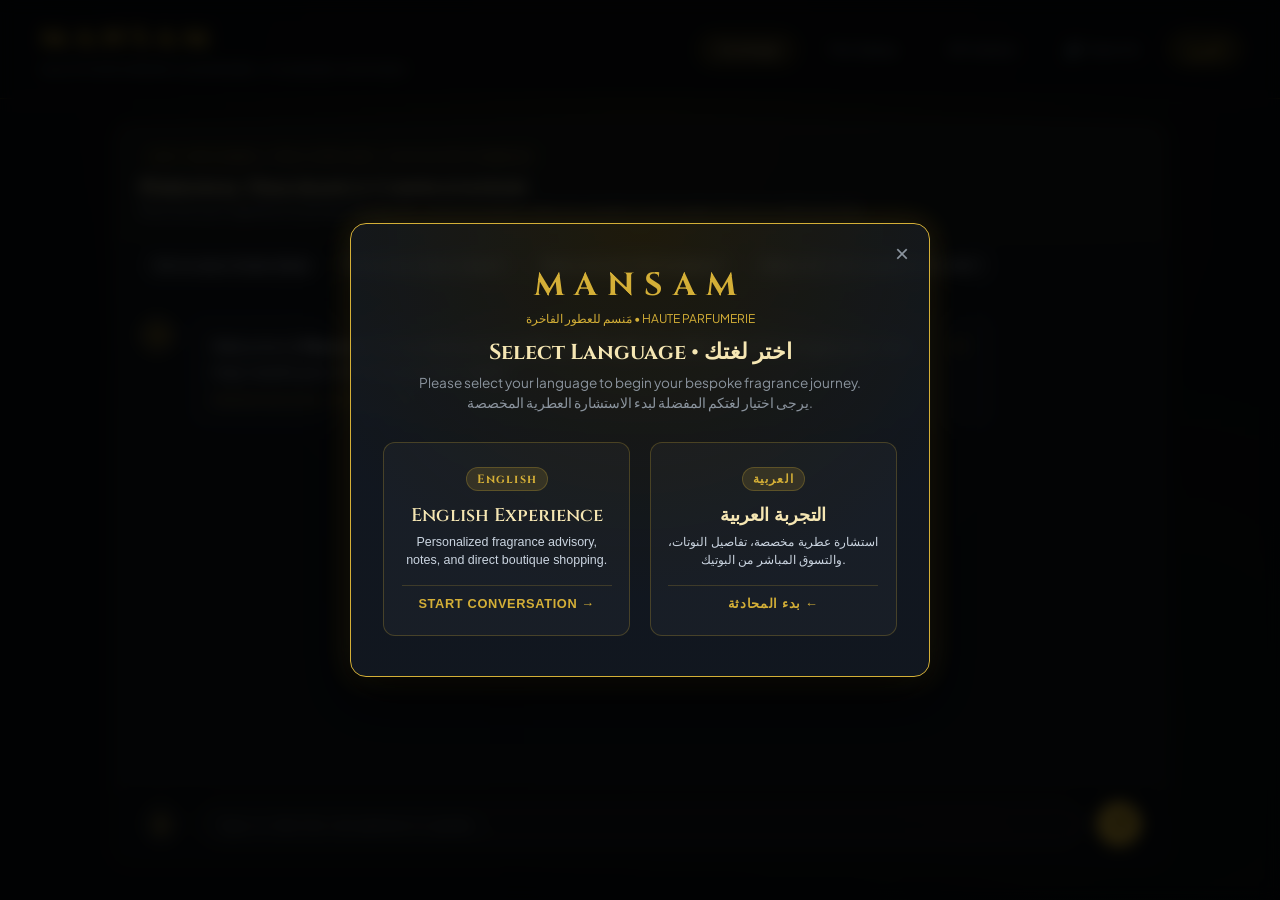
==== static/index.html @ 5ae3437b "Initial commit: Mansam Luxury Fragrance RAG Concierge Suite with OpenRouter, Voice/Text audio, Chrom" ====
<!DOCTYPE html>
<html lang="en" dir="ltr">
<head>
    <meta charset="UTF-8">
    <meta name="viewport" content="width=device-width, initial-scale=1.0">
    <title>MANSAM — Luxury AI Fragrance Concierge | مَنسم</title>
    <link rel="preconnect" href="https://fonts.googleapis.com">
    <link rel="preconnect" href="https://fonts.gstatic.com" crossorigin>
    <link href="https://fonts.googleapis.com/css2?family=Cinzel:wght@400;600;700&family=Amiri:wght@400;700&family=Plus+Jakarta+Sans:wght@300;400;500;600&display=swap" rel="stylesheet">
    <link rel="stylesheet" href="/static/styles.css">
</head>
<body>
    <div class="app-background"></div>

    <header class="luxury-header">
        <div class="brand-container">
            <h1 class="brand-title">MANSAM</h1>
            <span class="brand-subtitle" id="brandTagline">Haute Parfumerie Saudienne • Founded in Riyadh</span>
        </div>

        <div class="header-actions">
            <button class="nav-tab active" id="tabChat" onclick="switchView('chat')">Concierge</button>
            <button class="nav-tab" id="tabGalaxy" onclick="switchView('galaxy')">The Galaxy</button>
            <button class="nav-tab" id="tabAdvisor" onclick="openTicketModal()">VIP Advisor</button>
            <button class="nav-tab audio-toggle-btn" id="audioToggle" onclick="toggleAudio()" title="Toggle Voice Responses">
                <span id="audioIcon">🔊</span> <span id="audioLabel">Voice On</span>
            </button>
            <button class="lang-toggle-btn" id="langToggle" onclick="toggleLanguage()">العربية</button>
        </div>
    </header>

    <main class="main-container">
        <!-- CHAT VIEW -->
        <section class="view-panel active" id="chatView">
            <div class="chat-wrapper">
                <div class="chat-banner">
                    <div class="banner-badge">SSOT Grounded • IFRA Compliant • Voice & Text Enabled</div>
                    <h2 class="banner-heading" id="chatHeading">Personal Fragrance Consultation</h2>
                    <p class="banner-sub" id="chatSub">Discover your signature scent guided by 9th-century Arabian olfactory wisdom and modern French craftsmanship.</p>
                </div>

                <div class="quick-suggestions" id="suggestionsContainer">
                    <button class="chip" onclick="sendQuickPrompt(this)">Tell me about Shatha Biladi</button>
                    <button class="chip" onclick="sendQuickPrompt(this)">What is the Galaxy system?</button>
                    <button class="chip" onclick="sendQuickPrompt(this)">Where are your KSA boutiques?</button>
                    <button class="chip" onclick="sendQuickPrompt(this)">What is the 12ml complimentary offer?</button>
                </div>

                <div class="chat-messages" id="chatMessages">
                    <div class="message bot-message">
                        <div class="msg-avatar">M</div>
                        <div class="msg-content">
                            <div class="msg-header-row">
                                <p id="welcomeMsg">Welcome to <strong>Mansam</strong>. It is my pleasure to guide you through our collection of fine fragrances. How may I assist your olfactory journey today?</p>
                                <button class="speak-btn" onclick="speakMessage(this)" title="Listen to audio">
                                    <svg width="16" height="16" viewBox="0 0 24 24" fill="none" stroke="currentColor" stroke-width="2">
                                        <polygon points="11 5 6 9 2 9 2 15 6 15 11 19 11 5"></polygon>
                                        <path d="M15.54 8.46a5 5 0 0 1 0 7.07"></path>
                                        <path d="M19.07 4.93a10 10 0 0 1 0 14.14"></path>
                                    </svg>
                                </button>
                            </div>
                            <span class="msg-meta">Mansam Advisor • Verified SSOT</span>
                        </div>
                    </div>
                </div>

                <!-- Live Voice Recording Wave Indicator -->
                <div class="voice-indicator" id="voiceIndicator" style="display:none;">
                    <div class="voice-wave">
                        <span></span><span></span><span></span><span></span><span></span>
                    </div>
                    <span id="voiceStatusText">Listening to your voice command... Speak now</span>
                    <button class="cancel-voice-btn" onclick="stopVoiceRecording()">&times;</button>
                </div>

                <div class="chat-input-container">
                    <button class="voice-btn" id="voiceBtn" onclick="toggleVoiceRecording()" title="Speak Voice Command">
                        <svg class="mic-icon" width="20" height="20" viewBox="0 0 24 24" fill="none" stroke="currentColor" stroke-width="2">
                            <path d="M12 1a3 3 0 0 0-3 3v8a3 3 0 0 0 6 0V4a3 3 0 0 0-3-3z"></path>
                            <path d="M19 10v2a7 7 0 0 1-14 0v-2"></path>
                            <line x1="12" y1="19" x2="12" y2="23"></line>
                            <line x1="8" y1="23" x2="16" y2="23"></line>
                        </svg>
                    </button>
                    <input type="text" id="userInput" placeholder="Type or click the microphone to speak..." onkeypress="handleKeyPress(event)">
                    <button class="send-btn" id="sendBtn" onclick="sendMessage()" title="Send Message">
                        <svg width="20" height="20" viewBox="0 0 24 24" fill="none" stroke="currentColor" stroke-width="2">
                            <path d="M22 2L11 13M22 2l-7 20-4-9-9-4 20-7z"/>
                        </svg>
                    </button>
                </div>
            </div>
        </section>

        <!-- THE GALAXY VIEW -->
        <section class="view-panel" id="galaxyView">
            <div class="galaxy-wrapper">
                <div class="galaxy-header">
                    <span class="gold-badge">Al-Kindi 9th-Century Lore</span>
                    <h2 class="galaxy-title" id="galaxyTitle">The Mansam Galaxy (7 Emotional Dimensions)</h2>
                    <p class="galaxy-desc" id="galaxyDesc">In Kitab Kimiya' al-'Itr, Abu Yusuf Al-Kindi demonstrated that aromatic compounds elicit specific emotional responses. Select a mood below to explore its matching creations.</p>
                </div>

                <div class="galaxy-grid" id="galaxyGrid">
                    <!-- Loaded dynamically via JS -->
                </div>
            </div>
        </section>
    </main>

    <!-- LANGUAGE SELECTION MODAL (INITIAL GATE) -->
    <div class="modal-overlay active" id="langSelectModal">
        <div class="modal-card lang-modal-card">
            <button class="modal-close" onclick="closeLangModal()" title="Close">&times;</button>
            <div class="lang-modal-logo">MANSAM</div>
            <div class="modal-badge">مَنسم للعطور الفاخرة • Haute Parfumerie</div>
            <h3 class="lang-modal-title">Select Language • اختر لغتك</h3>
            <p class="lang-modal-sub">Please select your language to begin your bespoke fragrance journey.<br>يرجى اختيار لغتكم المفضلة لبدء الاستشارة العطرية المخصصة.</p>
            
            <div class="lang-options-grid">
                <button class="lang-card-btn" onclick="selectLanguage('en')">
                    <div class="lang-card-badge">English</div>
                    <div class="lang-card-title">English Experience</div>
                    <div class="lang-card-desc">Personalized fragrance advisory, notes, and direct boutique shopping.</div>
                    <span class="lang-card-action">Start Conversation &rarr;</span>
                </button>

                <button class="lang-card-btn" onclick="selectLanguage('ar')">
                    <div class="lang-card-badge">العربية</div>
                    <div class="lang-card-title">التجربة العربية</div>
                    <div class="lang-card-desc">استشارة عطرية مخصصة، تفاصيل النوتات، والتسوق المباشر من البوتيك.</div>
                    <span class="lang-card-action">بدء المحادثة &larr;</span>
                </button>
            </div>
        </div>
    </div>

    <!-- VIP TICKET MODAL -->
    <div class="modal-overlay" id="ticketModal">
        <div class="modal-card">
            <button class="modal-close" onclick="closeTicketModal()">&times;</button>
            <div class="modal-badge">Direct Boutique Concierge</div>
            <h3 class="modal-title" id="modalTitle">Request VIP Advisor Callback</h3>
            <p class="modal-desc" id="modalDesc">Receive personalized consultation from our fragrance master within 48 hours or connect instantly via WhatsApp.</p>
            
            <form id="ticketForm" onsubmit="submitTicket(event)">
                <div class="form-group">
                    <label id="lblFullName">Full Name</label>
                    <input type="text" id="custName" required placeholder="e.g. Faisal Al-Saud">
                </div>
                <div class="form-group">
                    <label id="lblPhone">Phone / WhatsApp</label>
                    <input type="tel" id="custPhone" required placeholder="+966 5x xxx xxxx">
                </div>
                <div class="form-group">
                    <label id="lblCity">City / Boutique Preference</label>
                    <input type="text" id="custCity" placeholder="Riyadh, Jeddah, Makkah, Madinah...">
                </div>
                <button type="submit" class="submit-ticket-btn" id="btnSubmitTicket">Generate VIP Ticket</button>
            </form>

            <div class="ticket-result" id="ticketResult" style="display:none;">
                <p class="ticket-id" id="resultTicketId">TICK-XXXXXX</p>
                <a href="#" class="wa-action-btn" id="resultWaLink" target="_blank">Open Official WhatsApp Concierge</a>
            </div>
        </div>
    </div>

    <script src="/static/app.js"></script>
</body>
</html>
---- static/styles.css ----
:root {
    --bg-dark: #090c10;
    --bg-card: rgba(18, 24, 33, 0.75);
    --bg-card-hover: rgba(26, 35, 48, 0.85);
    --border-gold: rgba(212, 175, 55, 0.25);
    --border-gold-bright: #d4af37;
    --gold: #d4af37;
    --gold-light: #f5e6b3;
    --gold-glow: rgba(212, 175, 55, 0.15);
    --text-main: #f0f3f6;
    --text-muted: #8b949e;
    --font-heading: 'Cinzel', serif;
    --font-arabic: 'Amiri', serif;
    --font-body: 'Plus Jakarta Sans', sans-serif;
}

* {
    box-sizing: border-box;
    margin: 0;
    padding: 0;
    transition: all 0.25s ease;
}

body {
    background-color: var(--bg-dark);
    color: var(--text-main);
    font-family: var(--font-body);
    min-height: 100vh;
    display: flex;
    flex-direction: column;
    overflow-x: hidden;
}

body[dir="rtl"] {
    font-family: var(--font-arabic), var(--font-body);
}

.app-background {
    position: fixed;
    top: 0;
    left: 0;
    width: 100vw;
    height: 100vh;
    background: radial-gradient(circle at 50% 10%, rgba(212, 175, 55, 0.08) 0%, transparent 60%),
                radial-gradient(circle at 90% 80%, rgba(16, 44, 38, 0.15) 0%, transparent 50%);
    pointer-events: none;
    z-index: -1;
}

/* Header */
.luxury-header {
    display: flex;
    justify-content: space-between;
    align-items: center;
    padding: 1.25rem 2.5rem;
    border-bottom: 1px solid var(--border-gold);
    backdrop-filter: blur(16px);
    background: rgba(9, 12, 16, 0.8);
    position: sticky;
    top: 0;
    z-index: 100;
}

.brand-title {
    font-family: var(--font-heading);
    color: var(--gold);
    font-size: 1.75rem;
    letter-spacing: 0.25em;
    font-weight: 700;
}

.brand-subtitle {
    font-size: 0.75rem;
    color: var(--text-muted);
    letter-spacing: 0.1em;
    text-transform: uppercase;
}

.header-actions {
    display: flex;
    gap: 0.75rem;
    align-items: center;
}

.nav-tab {
    background: transparent;
    border: 1px solid transparent;
    color: var(--text-muted);
    padding: 0.5rem 1.1rem;
    border-radius: 20px;
    font-size: 0.85rem;
    cursor: pointer;
}

.nav-tab:hover, .nav-tab.active {
    color: var(--gold-light);
    border-color: var(--border-gold);
    background: var(--gold-glow);
}

.lang-toggle-btn {
    background: rgba(212, 175, 55, 0.12);
    border: 1px solid var(--gold);
    color: var(--gold);
    padding: 0.45rem 1rem;
    border-radius: 20px;
    font-weight: 600;
    cursor: pointer;
}

.lang-toggle-btn:hover {
    background: var(--gold);
    color: #000;
}

/* Main Content */
.main-container {
    flex: 1;
    max-width: 1100px;
    width: 100%;
    margin: 1.5rem auto;
    padding: 0 1.5rem;
}

.view-panel {
    display: none;
}

.view-panel.active {
    display: block;
}

/* Chat Layout */
.chat-wrapper {
    display: flex;
    flex-direction: column;
    height: calc(100vh - 160px);
    background: var(--bg-card);
    border: 1px solid var(--border-gold);
    border-radius: 16px;
    overflow: hidden;
    backdrop-filter: blur(12px);
}

.chat-banner {
    padding: 1.25rem 1.5rem;
    border-bottom: 1px solid var(--border-gold);
    background: rgba(212, 175, 55, 0.03);
}

.banner-badge {
    display: inline-block;
    font-size: 0.7rem;
    color: var(--gold);
    border: 1px solid var(--border-gold);
    padding: 0.2rem 0.6rem;
    border-radius: 12px;
    text-transform: uppercase;
    letter-spacing: 0.08em;
    margin-bottom: 0.4rem;
}

.banner-heading {
    font-family: var(--font-heading);
    font-size: 1.25rem;
    color: var(--gold-light);
}

.banner-sub {
    font-size: 0.85rem;
    color: var(--text-muted);
}

.quick-suggestions {
    display: flex;
    gap: 0.5rem;
    padding: 0.75rem 1.5rem;
    overflow-x: auto;
    border-bottom: 1px solid rgba(255, 255, 255, 0.05);
}

.chip {
    background: rgba(255, 255, 255, 0.04);
    border: 1px solid rgba(212, 175, 55, 0.2);
    color: var(--text-main);
    font-size: 0.8rem;
    padding: 0.4rem 0.85rem;
    border-radius: 16px;
    cursor: pointer;
    white-space: nowrap;
}

.chip:hover {
    border-color: var(--gold);
    background: var(--gold-glow);
    color: var(--gold-light);
}

.chat-messages {
    flex: 1;
    overflow-y: auto;
    padding: 1.5rem;
    display: flex;
    flex-direction: column;
    gap: 1.25rem;
}

.message {
    display: flex;
    gap: 1rem;
    max-width: 85%;
}

.bot-message {
    align-self: flex-start;
}

.user-message {
    align-self: flex-end;
    flex-direction: row-reverse;
}

.msg-avatar {
    width: 36px;
    height: 36px;
    border-radius: 50%;
    background: var(--gold-glow);
    border: 1px solid var(--gold);
    color: var(--gold);
    display: flex;
    align-items: center;
    justify-content: center;
    font-weight: 700;
    font-family: var(--font-heading);
    flex-shrink: 0;
}

.user-message .msg-avatar {
    background: rgba(255, 255, 255, 0.1);
    border-color: rgba(255, 255, 255, 0.3);
    color: #fff;
}

.msg-content {
    background: rgba(255, 255, 255, 0.03);
    border: 1px solid rgba(255, 255, 255, 0.08);
    padding: 1rem 1.25rem;
    border-radius: 12px;
    line-height: 1.6;
    font-size: 0.95rem;
}

.user-message .msg-content {
    background: rgba(212, 175, 55, 0.1);
    border-color: var(--border-gold);
}

.msg-meta {
    display: block;
    font-size: 0.7rem;
    color: var(--gold);
    margin-top: 0.5rem;
    text-transform: uppercase;
    letter-spacing: 0.05em;
}

.chat-input-container {
    display: flex;
    padding: 1rem 1.5rem;
    border-top: 1px solid var(--border-gold);
    background: rgba(9, 12, 16, 0.6);
    gap: 0.75rem;
}

.chat-input-container input {
    flex: 1;
    background: rgba(255, 255, 255, 0.04);
    border: 1px solid rgba(212, 175, 55, 0.3);
    border-radius: 24px;
    padding: 0.75rem 1.25rem;
    color: #fff;
    font-size: 0.95rem;
    outline: none;
}

.chat-input-container input:focus {
    border-color: var(--gold);
    box-shadow: 0 0 10px var(--gold-glow);
}

.send-btn {
    background: var(--gold);
    color: #000;
    border: none;
    width: 44px;
    height: 44px;
    border-radius: 50%;
    cursor: pointer;
    display: flex;
    align-items: center;
    justify-content: center;
    flex-shrink: 0;
}

.send-btn:hover {
    background: var(--gold-light);
    transform: scale(1.05);
}

.voice-btn {
    background: rgba(255, 255, 255, 0.05);
    border: 1px solid var(--border-gold);
    color: var(--gold);
    width: 44px;
    height: 44px;
    border-radius: 50%;
    cursor: pointer;
    display: flex;
    align-items: center;
    justify-content: center;
    flex-shrink: 0;
    transition: all 0.25s ease;
}

.voice-btn:hover {
    background: var(--gold-glow);
    border-color: var(--gold);
    transform: scale(1.05);
}

.voice-btn.recording {
    background: rgba(239, 68, 68, 0.2);
    border-color: #ef4444;
    color: #ef4444;
    animation: pulseRecording 1.2s infinite ease-in-out;
}

@keyframes pulseRecording {
    0% {
        box-shadow: 0 0 0 0 rgba(239, 68, 68, 0.5);
        transform: scale(1);
    }
    50% {
        box-shadow: 0 0 0 10px rgba(239, 68, 68, 0);
        transform: scale(1.08);
    }
    100% {
        box-shadow: 0 0 0 0 rgba(239, 68, 68, 0);
        transform: scale(1);
    }
}

/* Voice indicator wave */
.voice-indicator {
    display: flex;
    align-items: center;
    justify-content: space-between;
    padding: 0.6rem 1.25rem;
    background: rgba(18, 24, 33, 0.95);
    border-top: 1px solid var(--border-gold);
    border-bottom: 1px solid var(--border-gold);
    color: var(--gold-light);
    font-size: 0.82rem;
    animation: fadeIn 0.2s ease;
}

.voice-wave {
    display: flex;
    align-items: center;
    gap: 3px;
    height: 18px;
}

.voice-wave span {
    display: inline-block;
    width: 3px;
    height: 100%;
    background-color: var(--gold);
    border-radius: 2px;
    animation: waveAnimation 1s infinite ease-in-out;
}

.voice-wave span:nth-child(1) { animation-delay: 0.0s; }
.voice-wave span:nth-child(2) { animation-delay: 0.15s; }
.voice-wave span:nth-child(3) { animation-delay: 0.3s; }
.voice-wave span:nth-child(4) { animation-delay: 0.45s; }
.voice-wave span:nth-child(5) { animation-delay: 0.6s; }

@keyframes waveAnimation {
    0%, 100% { transform: scaleY(0.2); }
    50% { transform: scaleY(1); }
}

.cancel-voice-btn {
    background: none;
    border: none;
    color: var(--text-muted);
    font-size: 1.25rem;
    cursor: pointer;
    line-height: 1;
}
.cancel-voice-btn:hover {
    color: #fff;
}

/* Message Header & Speak Button */
.msg-header-row {
    display: flex;
    justify-content: space-between;
    align-items: flex-start;
    gap: 0.75rem;
}

.speak-btn {
    background: transparent;
    border: none;
    color: var(--gold);
    cursor: pointer;
    padding: 2px 4px;
    opacity: 0.75;
    transition: all 0.2s ease;
    flex-shrink: 0;
    margin-top: 2px;
}

.speak-btn:hover {
    opacity: 1;
    transform: scale(1.15);
    color: var(--gold-light);
}

.speak-btn.speaking {
    color: var(--border-gold-bright);
    animation: soundPulse 1s infinite alternate;
}

@keyframes soundPulse {
    from { transform: scale(1); opacity: 0.8; }
    to { transform: scale(1.2); opacity: 1; }
}

.audio-toggle-btn {
    display: flex;
    align-items: center;
    gap: 0.35rem;
    font-size: 0.8rem;
}

/* Product Cards */
.product-showcase {
    display: flex;
    gap: 0.75rem;
    margin-top: 0.75rem;
    flex-wrap: wrap;
}

.product-card {
    background: rgba(0, 0, 0, 0.4);
    border: 1px solid var(--border-gold);
    border-radius: 10px;
    padding: 0.85rem;
    width: 220px;
}

.prod-name {
    font-family: var(--font-heading);
    color: var(--gold);
    font-size: 0.95rem;
}

.prod-collection {
    font-size: 0.75rem;
    color: var(--text-muted);
}

.prod-price {
    font-weight: 700;
    color: var(--gold-light);
    margin: 0.4rem 0;
    font-size: 0.9rem;
}

.prod-notes {
    font-size: 0.75rem;
    color: #cbd5e1;
}

.prod-shop-btn {
    display: inline-block;
    margin-top: 0.65rem;
    padding: 0.38rem 0.85rem;
    font-size: 0.75rem;
    font-family: var(--font-heading);
    letter-spacing: 0.06em;
    text-transform: uppercase;
    color: #000;
    background: var(--gold);
    border-radius: 6px;
    text-decoration: none;
    transition: background 0.2s, transform 0.15s;
}

.prod-shop-btn:hover {
    background: var(--gold-light);
    transform: translateY(-1px);
}

.prod-cta-btn {
    display: inline-block;
    padding: 0.5rem 1.1rem;
    font-size: 0.82rem;
    font-family: var(--font-heading);
    letter-spacing: 0.07em;
    text-transform: uppercase;
    color: #000;
    background: var(--gold);
    border-radius: 8px;
    text-decoration: none;
    transition: background 0.2s, transform 0.15s;
}

.prod-cta-btn:hover {
    background: var(--gold-light);
    transform: translateY(-1px);
}

/* Galaxy Grid */
.galaxy-header {
    text-align: center;
    margin-bottom: 2rem;
}

.gold-badge {
    color: var(--gold);
    font-size: 0.8rem;
    text-transform: uppercase;
    letter-spacing: 0.15em;
}

.galaxy-title {
    font-family: var(--font-heading);
    color: var(--gold-light);
    margin: 0.5rem 0;
}

.galaxy-desc {
    max-width: 650px;
    margin: 0 auto;
    color: var(--text-muted);
    font-size: 0.9rem;
    line-height: 1.6;
}

.galaxy-grid {
    display: grid;
    grid-template-columns: repeat(auto-fit, minmax(280px, 1fr));
    gap: 1.25rem;
}

.galaxy-card {
    background: var(--bg-card);
    border: 1px solid var(--border-gold);
    border-radius: 12px;
    padding: 1.5rem;
    cursor: pointer;
}

.galaxy-card:hover {
    border-color: var(--gold);
    background: var(--bg-card-hover);
    transform: translateY(-4px);
}

.mood-title {
    font-family: var(--font-heading);
    color: var(--gold);
    font-size: 1.2rem;
    margin-bottom: 0.4rem;
}

.mood-profile {
    font-size: 0.8rem;
    color: #cbd5e1;
    margin-bottom: 0.75rem;
}

.mood-perfumes {
    display: flex;
    flex-wrap: wrap;
    gap: 0.4rem;
}

.perfume-tag {
    background: rgba(212, 175, 55, 0.12);
    border: 1px solid rgba(212, 175, 55, 0.3);
    color: var(--gold-light);
    font-size: 0.75rem;
    padding: 0.25rem 0.55rem;
    border-radius: 10px;
}

/* Modal */
.modal-overlay {
    position: fixed;
    top: 0;
    left: 0;
    width: 100vw;
    height: 100vh;
    background: rgba(0, 0, 0, 0.8);
    backdrop-filter: blur(8px);
    display: none;
    align-items: center;
    justify-content: center;
    z-index: 1000;
}

.modal-overlay.active {
    display: flex;
}

.modal-card {
    background: var(--bg-card);
    border: 1px solid var(--gold);
    padding: 2rem;
    border-radius: 16px;
    max-width: 450px;
    width: 90%;
    position: relative;
}

.modal-close {
    position: absolute;
    top: 1rem;
    right: 1.25rem;
    background: none;
    border: none;
    color: var(--text-muted);
    font-size: 1.5rem;
    cursor: pointer;
}

.modal-badge {
    color: var(--gold);
    font-size: 0.75rem;
    text-transform: uppercase;
}

.modal-title {
    font-family: var(--font-heading);
    color: var(--gold-light);
    margin: 0.3rem 0;
}

.modal-desc {
    font-size: 0.85rem;
    color: var(--text-muted);
    margin-bottom: 1.25rem;
}

.form-group {
    margin-bottom: 1rem;
}

.form-group label {
    display: block;
    font-size: 0.8rem;
    color: var(--gold-light);
    margin-bottom: 0.3rem;
}

.form-group input {
    width: 100%;
    background: rgba(255, 255, 255, 0.05);
    border: 1px solid rgba(212, 175, 55, 0.3);
    border-radius: 8px;
    padding: 0.6rem 0.9rem;
    color: #fff;
    outline: none;
}

.form-group input:focus {
    border-color: var(--gold);
}

.submit-ticket-btn, .wa-action-btn {
    width: 100%;
    background: var(--gold);
    color: #000;
    border: none;
    padding: 0.8rem;
    border-radius: 8px;
    font-weight: 700;
    cursor: pointer;
    text-align: center;
    text-decoration: none;
    display: block;
    margin-top: 1rem;
}

.submit-ticket-btn:hover, .wa-action-btn:hover {
    background: var(--gold-light);
}

.ticket-id {
    font-family: var(--font-heading);
    color: var(--gold);
    font-size: 1.25rem;
    text-align: center;
    margin-bottom: 0.5rem;
}

/* Language Selection Gate Modal */
.lang-modal-card {
    max-width: 580px;
    width: 92%;
    text-align: center;
    background: radial-gradient(circle at 50% 0%, rgba(212, 175, 55, 0.12) 0%, rgba(18, 24, 33, 0.95) 70%);
    border: 1px solid var(--border-gold-bright);
    box-shadow: 0 20px 50px rgba(0, 0, 0, 0.8), 0 0 30px rgba(212, 175, 55, 0.2);
    padding: 2.5rem 2rem;
    animation: modalPop 0.35s cubic-bezier(0.16, 1, 0.3, 1);
}

@keyframes modalPop {
    from {
        opacity: 0;
        transform: scale(0.92) translateY(10px);
    }
    to {
        opacity: 1;
        transform: scale(1) translateY(0);
    }
}

.lang-modal-logo {
    font-family: var(--font-heading);
    color: var(--gold);
    font-size: 2rem;
    letter-spacing: 0.3em;
    font-weight: 700;
    margin-bottom: 0.25rem;
}

.lang-modal-title {
    font-family: var(--font-heading);
    color: var(--gold-light);
    font-size: 1.35rem;
    margin: 0.75rem 0 0.35rem 0;
}

.lang-modal-sub {
    font-size: 0.85rem;
    color: var(--text-muted);
    line-height: 1.5;
    margin-bottom: 1.75rem;
}

.lang-options-grid {
    display: grid;
    grid-template-columns: 1fr 1fr;
    gap: 1.2rem;
}

@media (max-width: 600px) {
    .lang-options-grid {
        grid-template-columns: 1fr;
    }
}

.lang-card-btn {
    background: rgba(255, 255, 255, 0.03);
    border: 1px solid var(--border-gold);
    border-radius: 12px;
    padding: 1.5rem 1.1rem;
    color: var(--text-main);
    text-align: center;
    cursor: pointer;
    display: flex;
    flex-direction: column;
    align-items: center;
    justify-content: space-between;
    transition: all 0.25s cubic-bezier(0.16, 1, 0.3, 1);
    position: relative;
    overflow: hidden;
}

.lang-card-btn:hover {
    border-color: var(--gold-light);
    background: rgba(212, 175, 55, 0.1);
    box-shadow: 0 8px 24px rgba(212, 175, 55, 0.18);
    transform: translateY(-4px);
}

.lang-card-badge {
    background: var(--gold-glow);
    border: 1px solid var(--border-gold);
    color: var(--gold);
    font-size: 0.75rem;
    font-family: var(--font-heading);
    font-weight: 700;
    padding: 0.2rem 0.6rem;
    border-radius: 20px;
    letter-spacing: 0.1em;
    margin-bottom: 0.75rem;
}

.lang-card-title {
    font-family: var(--font-heading);
    color: var(--gold-light);
    font-size: 1.15rem;
    font-weight: 600;
    margin-bottom: 0.4rem;
}

.lang-card-desc {
    font-size: 0.78rem;
    color: #cbd5e1;
    line-height: 1.4;
    margin-bottom: 1rem;
    min-height: 2.8em;
}

.lang-card-action {
    font-size: 0.8rem;
    font-weight: 600;
    color: var(--gold);
    letter-spacing: 0.05em;
    text-transform: uppercase;
    border-top: 1px solid rgba(212, 175, 55, 0.2);
    padding-top: 0.6rem;
    width: 100%;
}
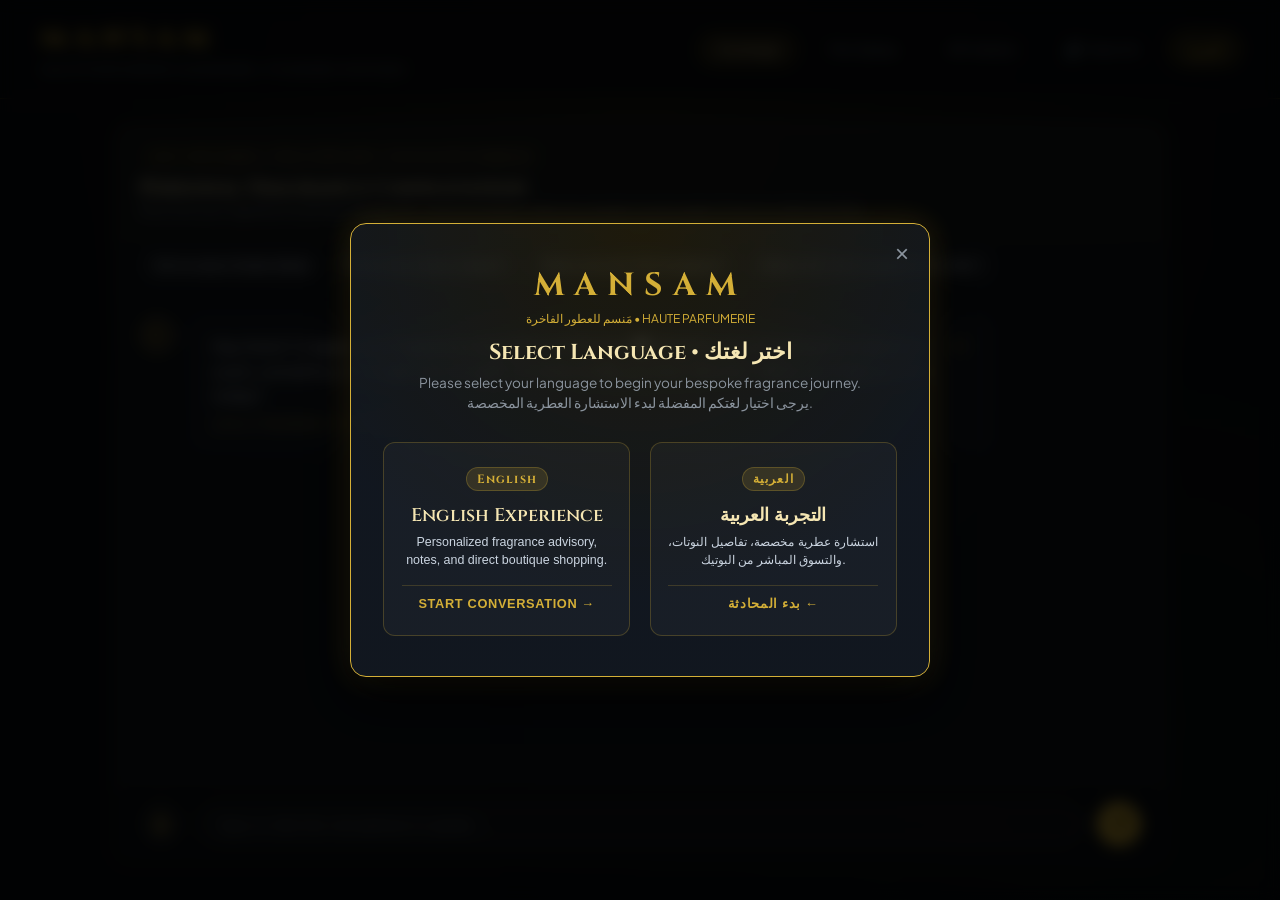
==== commit a0efba7d: "feat: enhance chatbot with Layla luxury fragrance consultant persona from prompt1" ====
--- a/static/index.html
+++ b/static/index.html
@@ -48,10 +48,10 @@
 
                 <div class="chat-messages" id="chatMessages">
                     <div class="message bot-message">
-                        <div class="msg-avatar">M</div>
+                        <div class="msg-avatar">L</div>
                         <div class="msg-content">
                             <div class="msg-header-row">
-                                <p id="welcomeMsg">Welcome to <strong>Mansam</strong>. It is my pleasure to guide you through our collection of fine fragrances. How may I assist your olfactory journey today?</p>
+                                <p id="welcomeMsg">Hey there! I'm <strong>Layla</strong>, your fragrance consultant at Mansam 🤍 Whether you're looking for a signature scent, something for a night out, or a gift, I'm here to help you find "the one". What can I help you find today?</p>
                                 <button class="speak-btn" onclick="speakMessage(this)" title="Listen to audio">
                                     <svg width="16" height="16" viewBox="0 0 24 24" fill="none" stroke="currentColor" stroke-width="2">
                                         <polygon points="11 5 6 9 2 9 2 15 6 15 11 19 11 5"></polygon>
@@ -60,7 +60,7 @@
                                     </svg>
                                 </button>
                             </div>
-                            <span class="msg-meta">Mansam Advisor • Verified SSOT</span>
+                            <span class="msg-meta" id="advisorBadge">Layla • Fragrance Consultant</span>
                         </div>
                     </div>
                 </div>
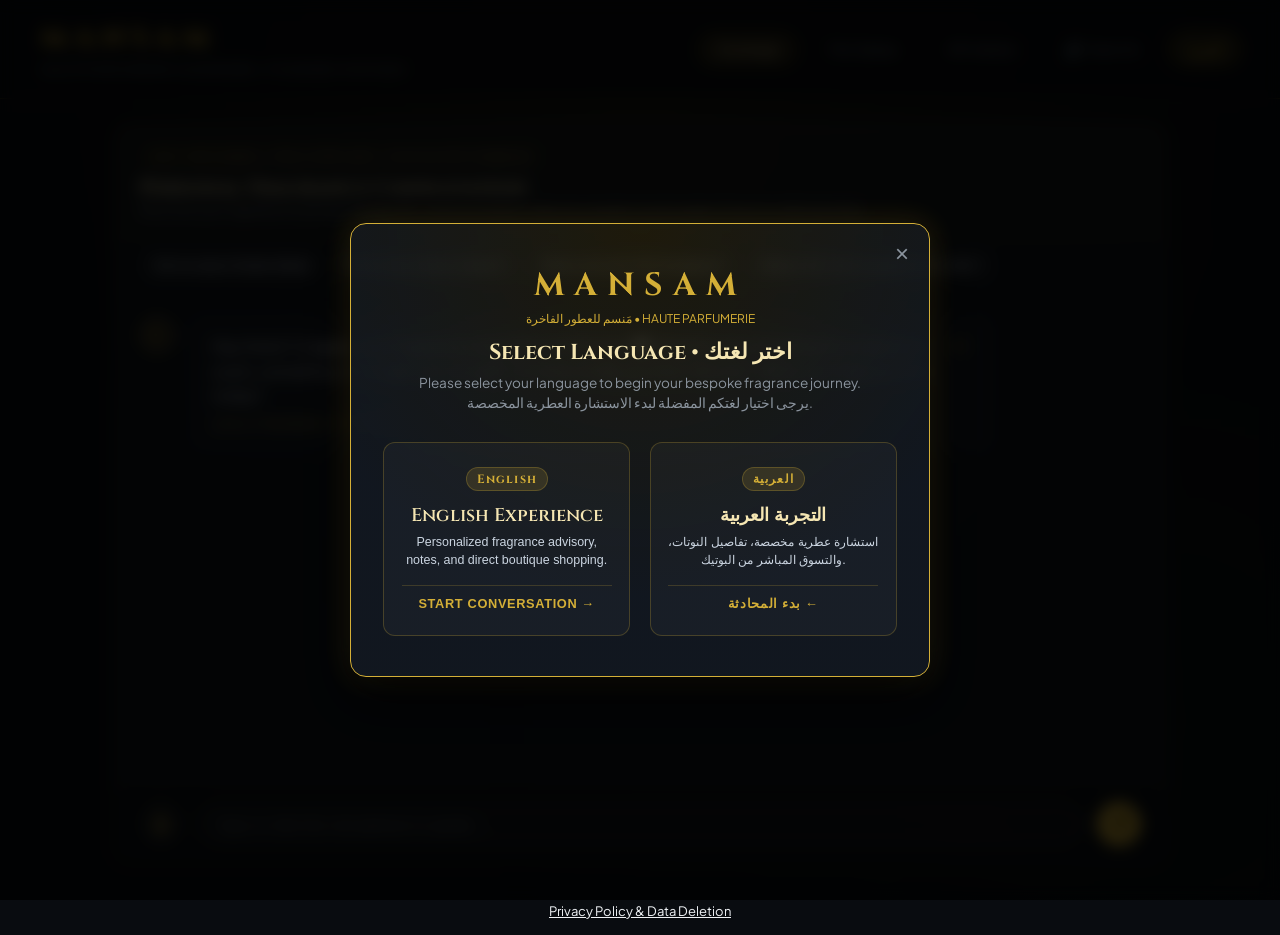
==== commit bd1b4801: "Add public privacy policy and data deletion instructions" ====
--- a/static/index.html
+++ b/static/index.html
@@ -167,6 +167,9 @@
         </div>
     </div>
 
+    <footer style="padding:16px;text-align:center;font-size:13px;">
+        <a href="/privacy-policy" style="color:inherit;">Privacy Policy &amp; Data Deletion</a>
+    </footer>
     <script src="/static/app.js"></script>
 </body>
 </html>
--- a/static/styles.css
+++ b/static/styles.css
@@ -264,6 +264,57 @@
     letter-spacing: 0.05em;
 }
 
+.msg-header-row {
+    display: flex;
+    align-items: flex-start;
+    gap: 0.5rem;
+}
+
+.msg-header-row p {
+    flex: 1;
+    margin: 0;
+}
+
+.speak-btn,
+.feedback-btn {
+    background: transparent;
+    border: 1px solid rgba(212, 175, 55, 0.25);
+    border-radius: 6px;
+    color: rgba(212, 175, 55, 0.6);
+    cursor: pointer;
+    padding: 4px 6px;
+    display: flex;
+    align-items: center;
+    justify-content: center;
+    flex-shrink: 0;
+    transition: color 0.2s, border-color 0.2s, background 0.2s;
+}
+
+.speak-btn:hover,
+.feedback-btn:hover {
+    color: var(--gold);
+    border-color: var(--gold);
+    background: var(--gold-glow);
+}
+
+.feedback-btn.flagged {
+    color: #e05555;
+    border-color: #e05555;
+    background: rgba(224, 85, 85, 0.08);
+    cursor: not-allowed;
+}
+
+.feedback-btn.regenerating {
+    opacity: 0.5;
+    cursor: wait;
+    animation: pulse-glow 1s infinite;
+}
+
+@keyframes pulse-glow {
+    0%, 100% { opacity: 0.5; }
+    50% { opacity: 1; }
+}
+
 .chat-input-container {
     display: flex;
     padding: 1rem 1.5rem;
